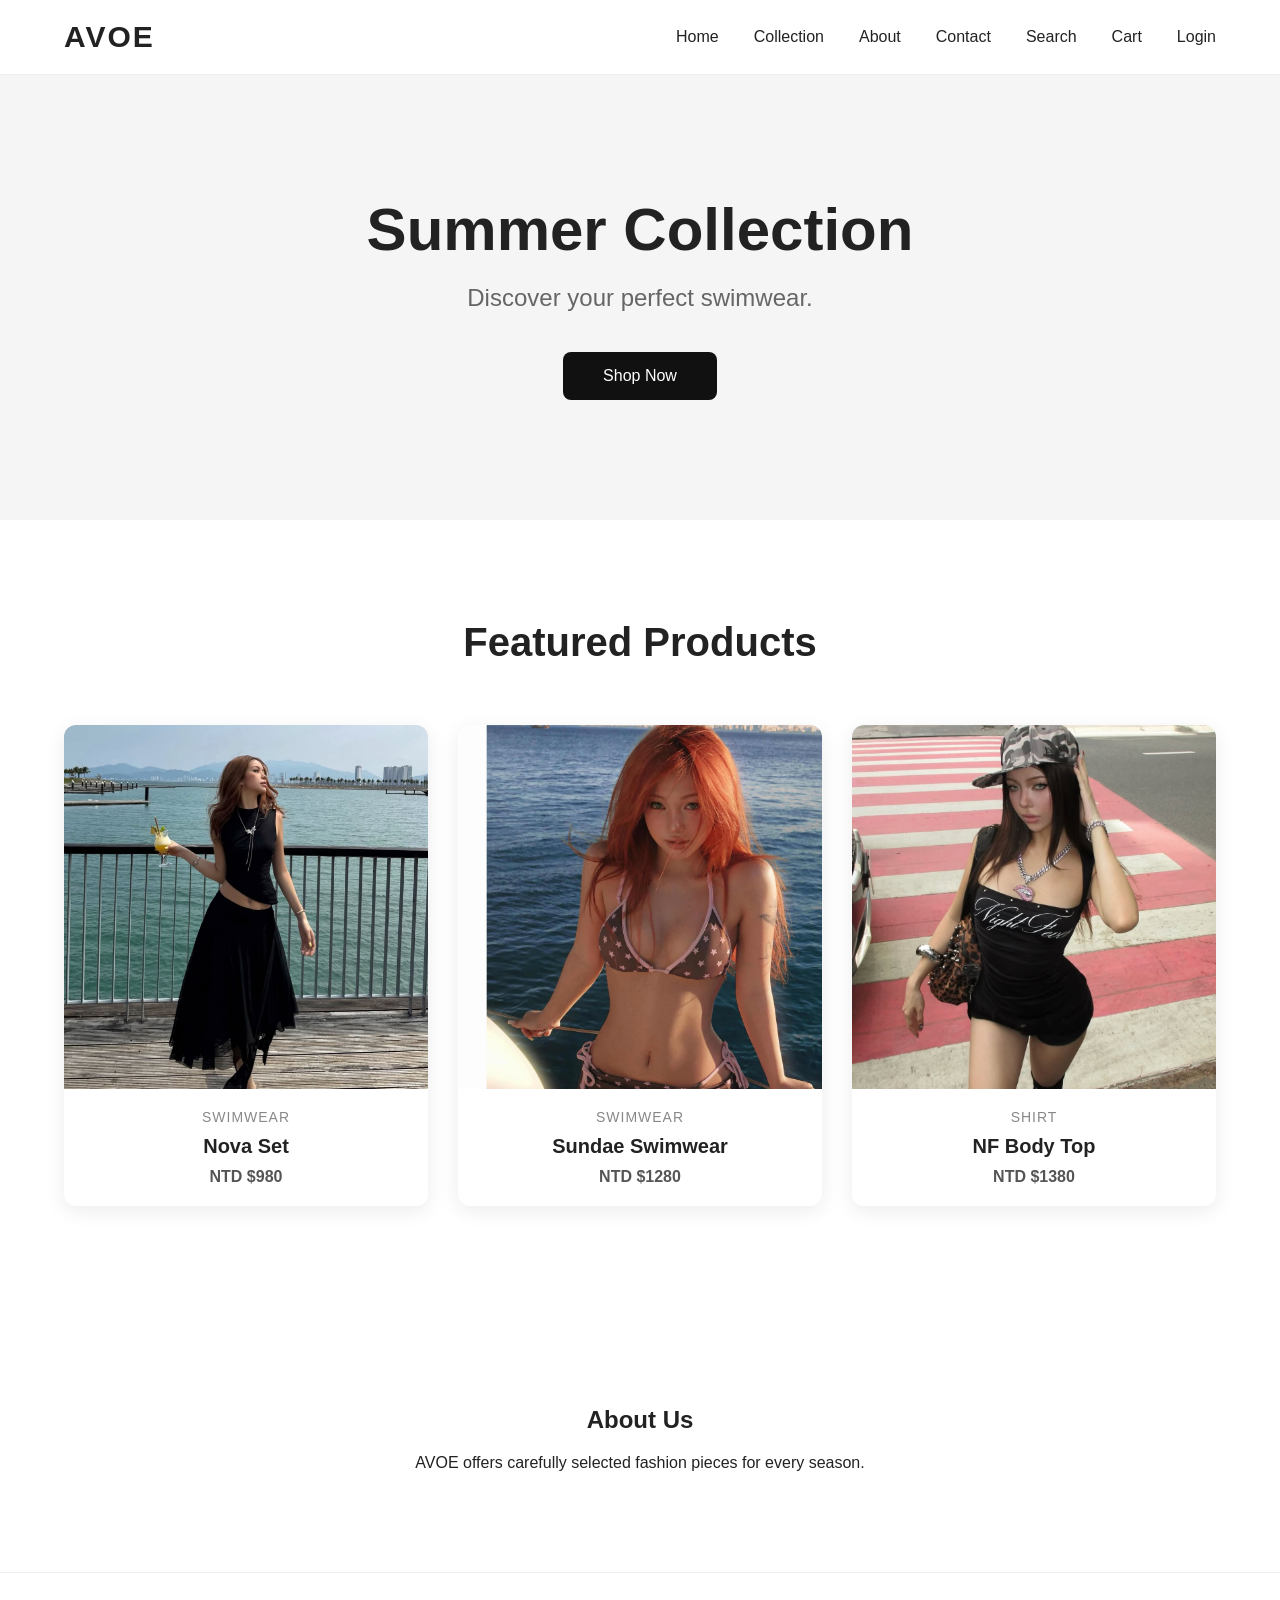
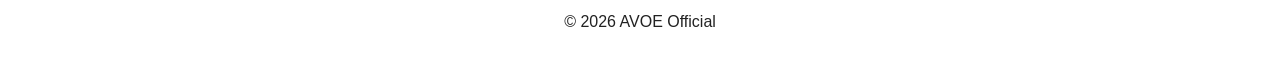
==== index.html @ a99ce990 "AVOE add HTML CSS JS" ====
<!DOCTYPE html>
<html lang="en">

<head>
	<meta charset="UTF-8">
	<meta name="viewport" content="width=device-width, initial-scale=1.0">

	<title>AVOE Redesign</title>

	<link rel="stylesheet" href="./css/style.css">
</head>

<body>
	<!-- ================= Header ================= -->
	<header class="header">
		<div class="container header-container">
			<div class="logo">
				AVOE
			</div>
			<nav class="navbar">
				<ul class="nav-links">
					<li><a href="#">Home</a></li>
					<li><a href="#">Collection</a></li>
					<li><a href="#">About</a></li>
					<li><a href="#">Contact</a></li>
					<li><a href="#">Search</a></li>
					<li><a href="#">Cart</a></li>
					<li><a href="#">Login</a></li>
				</ul>
			</nav>
		</div>
	</header>

	<!-- ================= Main ================= -->
	<main>
		<!-- Hero -->
		<section id="hero">
			<div class="container hero-container">
				<div class="hero-content">
					<h1>Summer Collection</h1>
					<p>
						Discover your perfect swimwear.
					</p>
					<a href="#" class="btn">
						Shop Now
					</a>
				</div>
			</div>
		</section>

		<!-- Featured -->
		<section id="featured">
			<div class="container">
				<h2>Featured Products</h2>
				<div class="product-grid" id="product-grid">

				</div>
			</div>
		</section>

		<!-- About -->
		<section id="about">
			<div class="container">
				<h2>About Us</h2>
				<p>
					AVOE offers carefully selected fashion pieces for every season.
				</p>
			</div>
		</section>
	</main>

	<!-- ================= Footer ================= -->
	<footer>
		<p>
			© 2026 AVOE Official
		</p>

	</footer>
	<script src="./js/main.js"></script>

</body>

</html>
---- css/style.css ----
/* Global setting */
*{
	margin:0;
	padding:0;
	box-sizing:border-box;
}

body{
	font-family:Arial, Helvetica, sans-serif;
	color:#222;
	background:#fff;
}

img{
	display:block;
	width:100%;
}

a{
	text-decoration:none;
	color:inherit;
}

ul{
	list-style:none;
}

/* container */
.container{
	width:90%;
	max-width:1200px;
	margin:auto;
}

/* header */
.header{
	border-bottom:1px solid #eee;
}

.header-container{
	display:flex;
	justify-content:space-between;
	align-items:center;
	padding:20px 0;
}

.logo{
	font-size:30px;
	font-weight:bold;
	letter-spacing:2px;
}

.nav-links{
	display:flex;
	gap:35px;
}

.nav-links a{
	transition:.3s;
}

.nav-links a:hover{
	color:#777;
}

/* hero */
#hero{
	background:#f5f5f5;
	padding:120px 0;
}

.hero-container{
	display:flex;
	justify-content:center;
}

.hero-content{
	text-align:center;
	max-width:700px;
}

.hero-content h1{
	font-size:60px;
	margin-bottom:20px;
}

.hero-content p{
	font-size:24px;
	color:#666;
	margin-bottom:40px;
}

/* botton */
.btn{
	display:inline-block;
	padding:15px 40px;
	background:#111;
	color:white;
	border-radius:8px;
	transition:.3s;
}

.btn:hover{
	background:#333;
}

/* featured */
#featured{
	padding:100px 0;
}

#featured h2{
	text-align:center;
	font-size:40px;
	margin-bottom:60px;
}

/* product card */
.product-grid{
	display:grid;
	grid-template-columns:repeat(3,1fr);
	gap:30px;
}

.product-card{
	background:white;
	border-radius:12px;
	overflow:hidden;
	box-shadow:0 5px 20px rgba(0,0,0,.08);
	transition:.3s;
}

.product-card:hover{
	transform:translateY(-8px);
}

.product-card img{
	aspect-ratio:1/1;
	object-fit:cover;
}

.product-category{
	text-align:center;
	font-size:14px;
	color:#888;
	letter-spacing:1px;
	text-transform:uppercase;
	margin-top:20px;
}

.product-title{
	text-align:center;
	margin:10px 0;
	font-size:20px;
}

.product-price{
	text-align:center;
	margin-bottom:20px;
	color:#555;
	font-weight:bold;
}

#about{
	padding:100px 0;
	text-align:center;
}

#about h2{
	margin-bottom:20px;
}

footer{
	padding:40px;
	text-align:center;
	border-top:1px solid #eee;
}

/* responvise change */
@media (max-width:992px){
	.product-grid{
		grid-template-columns:repeat(2,1fr);
	}
}

@media (max-width:768px){
	.header-container{
		flex-direction:column;
		gap:20px;
	}
	.nav-links{
		flex-wrap:wrap;
		justify-content:center;
		gap:15px;
	}
	.hero-content h1{
		/* font-size:42px; */
		/* 等比例縮放 */
		font-size: clamp(28px, 5vw, 42px);
	}
	.hero-content p{
		font-size:18px;
	}
	#featured h2{
		font-size: clamp(28px, 5vw, 42px);
	}
	.product-grid{
		grid-template-columns:1fr;
	}
}
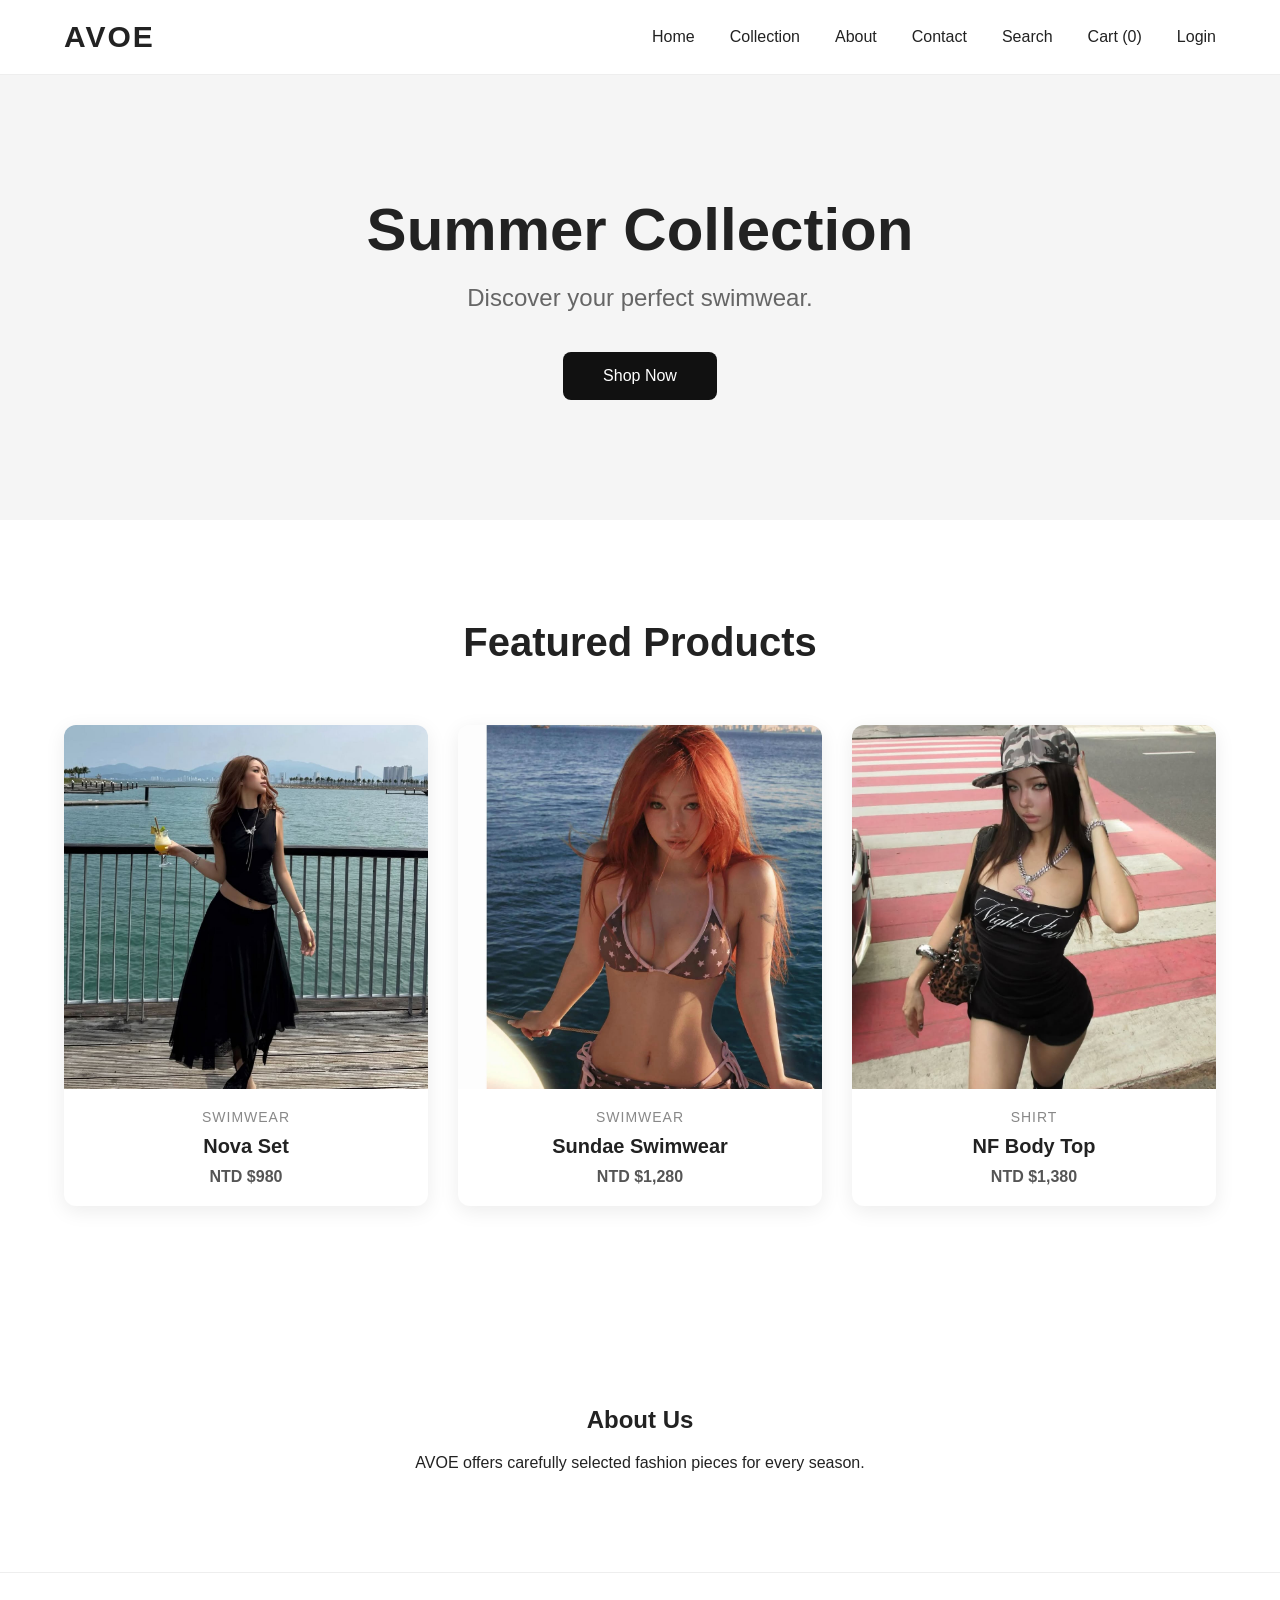
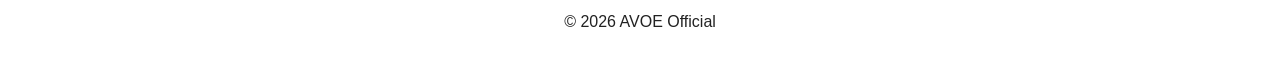
==== commit 1eee9b4b: "Finished Cart Number" ====
--- a/index.html
+++ b/index.html
@@ -24,7 +24,7 @@
 					<li><a href="#">About</a></li>
 					<li><a href="#">Contact</a></li>
 					<li><a href="#">Search</a></li>
-					<li><a href="#">Cart</a></li>
+					<li><a href="#">Cart (<span id="cart-count">0</span>) </a></li>
 					<li><a href="#">Login</a></li>
 				</ul>
 			</nav>
--- a/css/style.css
+++ b/css/style.css
@@ -140,11 +140,14 @@
 }
 
 .product-category{
-	text-align:center;
 	font-size:14px;
 	color:#888;
 	letter-spacing:1px;
 	text-transform:uppercase;
+}
+
+.product-card .product-category{
+	text-align:center;
 	margin-top:20px;
 }
 
@@ -155,12 +158,16 @@
 }
 
 .product-price{
-	text-align:center;
-	margin-bottom:20px;
 	color:#555;
 	font-weight:bold;
 }
 
+.product-card .product-price{
+	text-align:center;
+	margin-bottom:20px;
+	font-size:16px;
+}
+
 #about{
 	padding:100px 0;
 	text-align:center;
@@ -174,6 +181,186 @@
 	padding:40px;
 	text-align:center;
 	border-top:1px solid #eee;
+}
+
+/* ===================================================
+   Product Detail Page
+=================================================== */
+
+.product-page{
+	display:grid;
+	grid-template-columns:1fr 1fr;
+	gap:60px;
+	align-items:center;
+	padding:60px 0;
+}
+
+.product-image img{
+	width:100%;
+	border-radius:12px;
+	display:block;
+}
+
+.product-info{
+	display:flex;
+	flex-direction:column;
+	gap:20px;
+
+}
+
+.product-info h1{
+	font-size:42px;
+}
+
+.product-info .product-price{
+	text-align:left;
+	margin-bottom:0;
+	font-size:30px;
+	color:#222;
+}
+
+.product-info .product-category{
+	text-align:left;
+	margin-top:0;
+	letter-spacing:2px;
+}
+
+.product-description{
+	color:#666;
+	line-height:1.8;
+}
+
+/* Quantity */
+.quantity-selector{
+	display:flex;
+	align-items:center;
+	gap:20px;
+	margin:20px 0;
+}
+
+.quantity-selector button{
+	width:40px;
+	height:40px;
+	border:none;
+	background:#111;
+	color:white;
+	font-size:20px;
+	cursor:pointer;
+	transition:.3s;
+}
+
+/* 只有 disabled 的按鈕才變灰 */
+.quantity-selector button:disabled{
+	opacity:.4;
+	cursor:not-allowed;
+}
+
+/* 只有可以使用的按鈕才有 hover */
+.quantity-selector button:not(:disabled):hover{
+	background:#444;
+}
+
+.quantity-selector span{
+	font-size:22px;
+	font-weight:bold;
+}
+
+/* Add Cart */
+.add-cart-btn{
+	width:220px;
+	padding:16px;
+	background:#111;
+	color:white;
+	border:none;
+	cursor:pointer;
+	font-size:16px;
+	transition:.3s;
+}
+
+.add-cart-btn:hover{
+	background:#444;
+}
+
+/* ===================================================
+   Cart Page
+=================================================== */
+
+.cart-section{
+	padding:80px 0;
+	min-height:70vh;
+}
+
+.cart-title{
+	font-size:40px;
+	margin-bottom:50px;
+	text-align:center;
+}
+
+.cart-item{
+	display:grid;
+	grid-template-columns:180px 1fr;
+	gap:30px;
+	padding:30px 0;
+	border-bottom:1px solid #eee;
+}
+
+.cart-item-image img{
+	aspect-ratio:1/1;
+	object-fit:cover;
+	border-radius:8px;
+}
+
+.cart-item-info{
+	display:flex;
+	flex-direction:column;
+	align-items:flex-start;
+	justify-content:center;
+	gap:15px;
+}
+
+.cart-item-info h2{
+	font-size:22px;
+}
+
+.cart-quantity{
+	display:flex;
+	align-items:center;
+	gap:15px;
+}
+
+.cart-quantity button{
+	width:36px;
+	height:36px;
+	border:1px solid #ddd;
+	background:white;
+	cursor:pointer;
+	font-size:18px;
+}
+
+.remove-cart-item{
+	border:none;
+	background:none;
+	text-decoration:underline;
+	color:#777;
+	cursor:pointer;
+}
+
+.cart-summary{
+	display:flex;
+	justify-content:flex-end;
+	margin-top:40px;
+	font-size:24px;
+	font-weight:bold;
+}
+
+.empty-cart{
+	text-align:center;
+	padding:80px 0;
+}
+
+.empty-cart p{
+	font-size:20px;
+	margin-bottom:30px;
 }
 
 /* responvise change */
@@ -207,4 +394,39 @@
 	.product-grid{
 		grid-template-columns:1fr;
 	}
+	.product-page{
+		grid-template-columns:1fr;
+		gap:30px;
+	}
+
+	.product-info{
+		text-align:center;
+	}
+
+	.product-info h1{
+		font-size:32px;
+	}
+	.quantity-selector{
+		justify-content:center;
+	}
+	.add-cart-btn{
+		margin:0 auto;
+	}
+	.cart-item{
+		grid-template-columns:1fr;
+	}
+
+	.cart-item-image{
+		max-width:300px;
+		margin:0 auto;
+	}
+
+	.cart-item-info{
+		align-items:center;
+		text-align:center;
+	}
+
+	.cart-summary{
+		justify-content:center;
+	}
 }
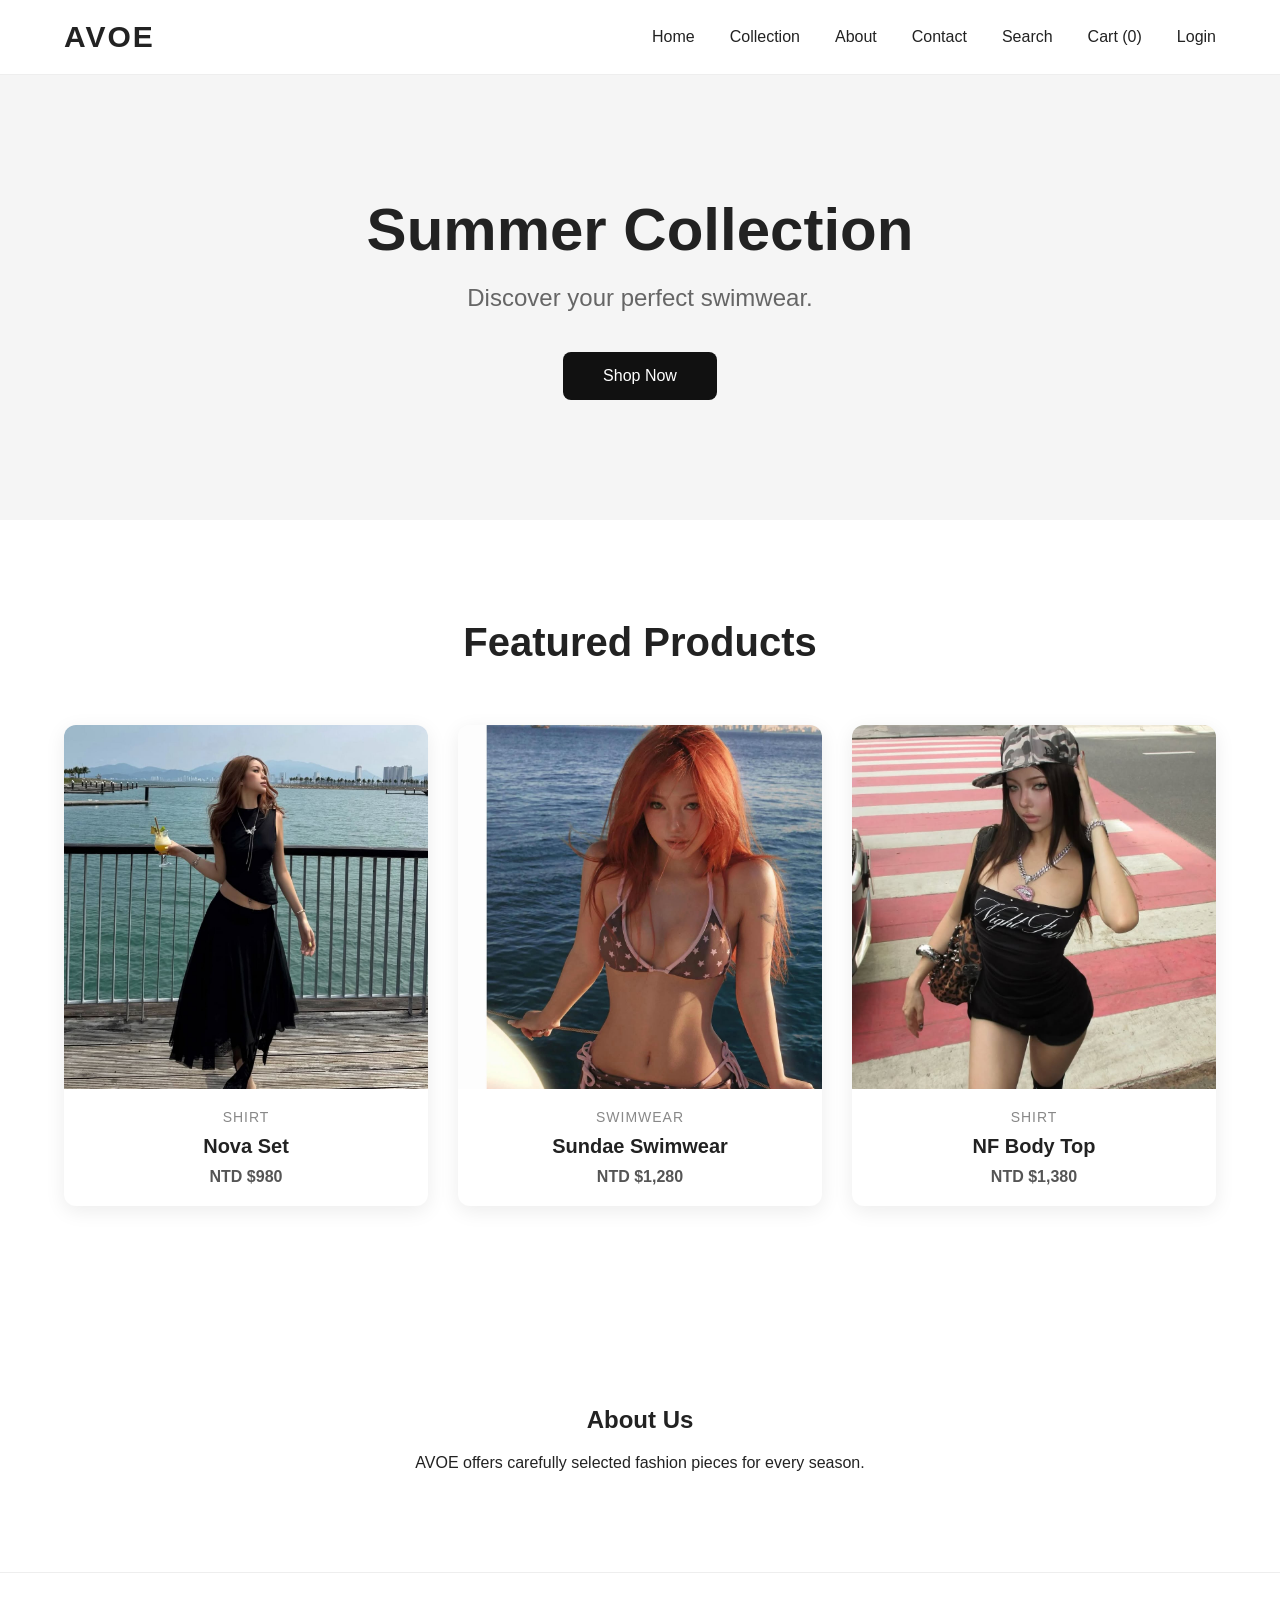
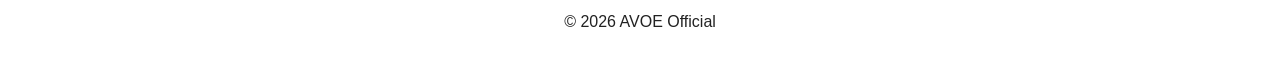
==== commit 390ba896: "use import function and remove duplicate code" ====
--- a/index.html
+++ b/index.html
@@ -19,13 +19,22 @@
 			</div>
 			<nav class="navbar">
 				<ul class="nav-links">
-					<li><a href="#">Home</a></li>
-					<li><a href="#">Collection</a></li>
-					<li><a href="#">About</a></li>
-					<li><a href="#">Contact</a></li>
-					<li><a href="#">Search</a></li>
-					<li><a href="#">Cart (<span id="cart-count">0</span>) </a></li>
-					<li><a href="#">Login</a></li>
+					<li><a href="./index.html">Home</a></li>
+
+					<li><a href="./collection.html">Collection</a></li>
+
+					<li><a href="#about">About</a></li>
+
+					<li><a href="#contact">Contact</a></li>
+
+					<li><a href="#search">Search</a></li>
+
+					<li>
+						<a href="./cart.html">
+							Cart (<span id="cart-count">0</span>)
+						</a>
+					</li>
+					<li><a href="#login">Login</a></li>
 				</ul>
 			</nav>
 		</div>
@@ -41,7 +50,7 @@
 					<p>
 						Discover your perfect swimwear.
 					</p>
-					<a href="#" class="btn">
+					<a href="./collection.html" class="btn">
 						Shop Now
 					</a>
 				</div>
@@ -76,7 +85,7 @@
 		</p>
 
 	</footer>
-	<script src="./js/main.js"></script>
+	<script type= "module" src="./js/main.js"></script>
 
 </body>
 
--- a/css/style.css
+++ b/css/style.css
@@ -363,6 +363,71 @@
 	margin-bottom:30px;
 }
 
+/* ===================================================
+   Collection Page
+=================================================== */
+
+.collection-section{
+	padding:80px 0;
+	min-height:70vh;
+}
+
+.collection-title{
+	text-align:center;
+	font-size:42px;
+	margin-bottom:40px;
+}
+
+.collection-controls{
+	display:flex;
+	flex-direction:column;
+	align-items:center;
+	gap:25px;
+	margin-bottom:50px;
+}
+
+#search-input{
+	width:100%;
+	max-width:500px;
+	padding:14px 18px;
+	border:1px solid #ddd;
+	font-size:16px;
+	outline:none;
+}
+
+#search-input:focus{
+	border-color:#111;
+}
+
+.category-filters{
+	display:flex;
+	flex-wrap:wrap;
+	justify-content:center;
+	gap:10px;
+}
+
+.filter-btn{
+	padding:10px 20px;
+	border:1px solid #111;
+	background:white;
+	color:#111;
+	cursor:pointer;
+	transition:.3s;
+}
+
+.filter-btn:hover,
+.filter-btn.active{
+	background:#111;
+	color:white;
+}
+
+.no-products{
+	grid-column:1 / -1;
+	text-align:center;
+	padding:80px 0;
+	color:#777;
+}
+
 /* responvise change */
 @media (max-width:992px){
 	.product-grid{
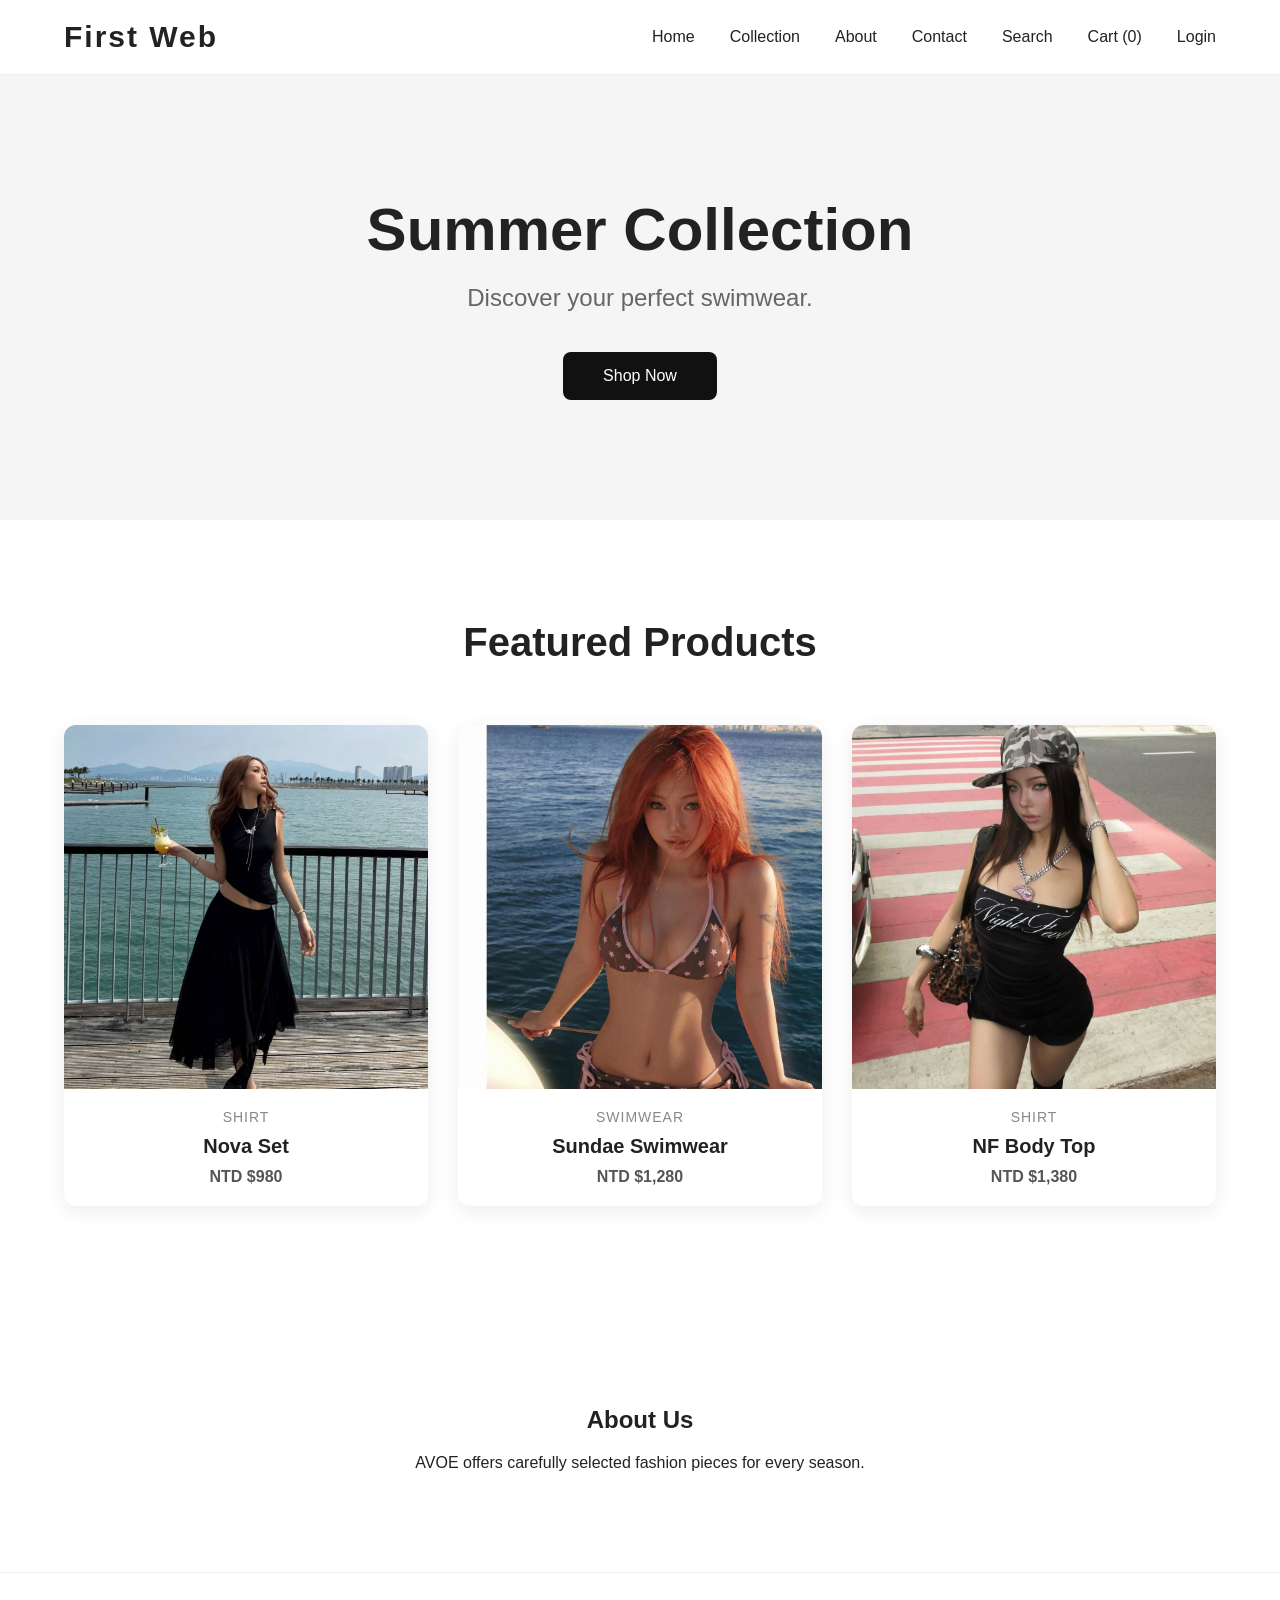
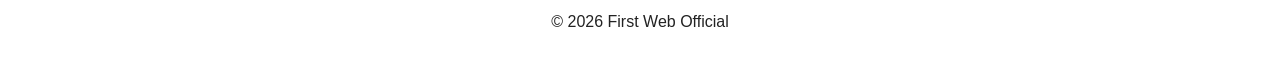
==== commit ea23f2b8: "change web name" ====
--- a/index.html
+++ b/index.html
@@ -15,8 +15,21 @@
 	<header class="header">
 		<div class="container header-container">
 			<div class="logo">
-				AVOE
+				First Web
 			</div>
+
+			<button
+				class="menu-toggle"
+				type="button"
+				aria-label="Toggle navigation menu"
+				aria-expanded="false"
+			>
+				<span></span>
+				<span></span>
+				<span></span>
+
+			</button>
+
 			<nav class="navbar">
 				<ul class="nav-links">
 					<li><a href="./index.html">Home</a></li>
@@ -27,7 +40,7 @@
 
 					<li><a href="#contact">Contact</a></li>
 
-					<li><a href="#search">Search</a></li>
+					<li><a href="./search.html">Search</a></li>
 
 					<li>
 						<a href="./cart.html">
@@ -81,7 +94,7 @@
 	<!-- ================= Footer ================= -->
 	<footer>
 		<p>
-			© 2026 AVOE Official
+			© 2026 First Web Official
 		</p>
 
 	</footer>
--- a/css/style.css
+++ b/css/style.css
@@ -23,6 +23,10 @@
 
 ul{
 	list-style:none;
+}
+
+html{
+	scroll-behavior:smooth;
 }
 
 /* container */
@@ -230,6 +234,123 @@
 	line-height:1.8;
 }
 
+/* ===================================================
+   Product Options
+=================================================== */
+
+.product-options{
+	display:flex;
+	flex-direction:column;
+	gap:24px;
+}
+
+.product-option-group{
+	display:flex;
+	flex-direction:column;
+	gap:12px;
+}
+
+.option-label{
+	font-size:16px;
+	font-weight:bold;
+	color:#222;
+}
+
+.size-options,
+.color-options{
+	display:flex;
+	flex-wrap:wrap;
+	gap:10px;
+}
+
+
+/* ================= Size Buttons ================= */
+.size-option{
+	width:48px;
+	height:48px;
+	padding:0;
+	border:1px solid #bbb;
+	border-radius:10px;
+	background:white;
+	color:#222;
+	font-family:inherit;
+	font-size:15px;
+	font-weight:bold;
+	cursor:pointer;
+	transition:
+		border-color .2s ease,
+		background-color .2s ease,
+		color .2s ease,
+		transform .2s ease;
+}
+
+.size-option:hover{
+	border-color:#222;
+	transform:translateY(-2px);
+}
+
+.size-option.active{
+	border-color:#111;
+	background:#111;
+	color:white;
+}
+
+.size-option:focus-visible{
+	outline:2px solid #222;
+	outline-offset:3px;
+}
+
+
+/* ================= Color Buttons ================= */
+.color-option{
+	width:44px;
+	height:44px;
+	padding:4px;
+	border:2px solid transparent;
+	border-radius:10px;
+	background:white;
+	cursor:pointer;
+	transition:
+		border-color .2s ease,
+		transform .2s ease;
+}
+
+.color-option:hover{
+	transform:translateY(-2px);
+}
+
+.color-option.active{
+	border-color:#111;
+}
+
+.color-option:focus-visible{
+	outline:2px solid #222;
+	outline-offset:3px;
+}
+
+.color-swatch{
+	display:block;
+	width:100%;
+	height:100%;
+	border:1px solid #ccc;
+	border-radius:6px;
+}
+
+/* 隱藏顏色名稱，按鈕仍有 aria-label */
+
+.color-name{
+	display:none;
+}
+
+/* ================= Option Error ================= */
+
+.option-error{
+	min-height:20px;
+	margin:0;
+	color:#c62828;
+	font-size:14px;
+}
+
 /* Quantity */
 .quantity-selector{
 	display:flex;
@@ -242,6 +363,7 @@
 	width:40px;
 	height:40px;
 	border:none;
+	border-radius:10px;
 	background:#111;
 	color:white;
 	font-size:20px;
@@ -272,6 +394,7 @@
 	background:#111;
 	color:white;
 	border:none;
+	border-radius:10px;
 	cursor:pointer;
 	font-size:16px;
 	transition:.3s;
@@ -322,6 +445,26 @@
 	font-size:22px;
 }
 
+.cart-item-options{
+	display:flex;
+	flex-wrap:wrap;
+	gap:8px;
+}
+
+.cart-item-option{
+	padding:6px 10px;
+	border:1px solid #ddd;
+	border-radius:6px;
+	background-color:#f7f7f7;
+	color:#555;
+	font-size:14px;
+}
+
+.cart-item-option span{
+	color:#222;
+	font-weight:bold;
+}
+
 .cart-quantity{
 	display:flex;
 	align-items:center;
@@ -332,6 +475,7 @@
 	width:36px;
 	height:36px;
 	border:1px solid #ddd;
+	border-radius:10px;
 	background:white;
 	cursor:pointer;
 	font-size:18px;
@@ -366,6 +510,13 @@
 /* ===================================================
    Collection Page
 =================================================== */
+/* 限制 Collection 商品區域寬度 */
+#collection-grid{
+	width:100%;
+	max-width:1050px;
+	margin-left:auto;
+	margin-right:auto;
+}
 
 .collection-section{
 	padding:80px 0;
@@ -421,11 +572,212 @@
 	color:white;
 }
 
+/* Collection Sort */
+
+.collection-sort{
+	display:flex;
+	align-items:center;
+	gap:12px;
+}
+
+.collection-sort label{
+	color:#555;
+	font-size:15px;
+	font-weight:bold;
+}
+
+.collection-sort select{
+	min-width:200px;
+	padding:11px 38px 11px 14px;
+	border:1px solid #ccc;
+	border-radius:4px;
+	background-color:white;
+	color:#222;
+	font-family:inherit;
+	font-size:15px;
+	cursor:pointer;
+	transition:
+		border-color .3s ease,
+		box-shadow .3s ease;
+}
+
+.collection-sort select:hover{
+	border-color:#777;
+}
+
+.collection-sort select:focus{
+	border-color:#111;
+	box-shadow:0 0 0 3px rgba(0,0,0,.1);
+	outline:none;
+}
+
+/* Collection Result Count */
+
+.collection-status{
+	min-height:20px;
+	color:#666;
+	font-size:15px;
+	text-align:center;
+}
+
 .no-products{
 	grid-column:1 / -1;
 	text-align:center;
 	padding:80px 0;
 	color:#777;
+}
+.menu-toggle{
+	display:none;
+	background:none;
+	border:none;
+	cursor:pointer;
+	padding:5px;
+}
+
+.menu-toggle span{
+	display:block;
+	width:25px;
+	height:2px;
+	background:#222;
+	margin:5px 0;
+	transition:.3s;
+}
+
+.menu-toggle.active span:nth-child(1){
+	transform:translateY(7px) rotate(45deg);
+}
+
+.menu-toggle.active span:nth-child(2){
+	opacity:0;
+}
+
+.menu-toggle.active span:nth-child(3){
+	transform:translateY(-7px) rotate(-45deg);
+}
+
+/* ================= Search Page ================= */
+
+.search-page {
+	padding: 80px 0;
+	min-height: 70vh;
+}
+
+.search-header {
+	max-width: 700px;
+	margin: 0 auto 50px;
+	text-align: center;
+}
+
+.search-header h1 {
+	margin-bottom: 30px;
+	font-size: 42px;
+	line-height: 1.2;
+}
+
+.search-input {
+	width: 100%;
+	padding: 16px 20px;
+	border: 1px solid #cccccc;
+	border-radius: 4px;
+	background-color: #ffffff;
+	font-family: inherit;
+	font-size: 16px;
+	color: #222222;
+	transition:
+		border-color 0.3s ease,
+		box-shadow 0.3s ease;
+}
+
+.search-input::placeholder {
+	color: #888888;
+}
+
+.search-input:focus {
+	border-color: #222222;
+	box-shadow: 0 0 0 3px rgb(0 0 0 / 10%);
+	outline: none;
+}
+
+.search-status {
+	min-height: 24px;
+	margin-bottom: 30px;
+	color: #666666;
+	font-size: 15px;
+	text-align: center;
+}
+
+/* 隱藏文字，但仍保留給螢幕使用 */
+.visually-hidden {
+	position: absolute;
+	width: 1px;
+	height: 1px;
+	padding: 0;
+	margin: -1px;
+	overflow: hidden;
+	clip: rect(0, 0, 0, 0);
+	white-space: nowrap;
+	border: 0;
+}
+
+/* ================= Product Image Gallery ================= */
+
+.product-image {
+	min-width: 0;
+}
+
+.main-image-wrapper {
+	width: 100%;
+	aspect-ratio: 4 / 5;
+	overflow: hidden;
+	background-color: #f5f5f5;
+}
+
+.main-image-wrapper img {
+	display: block;
+	width: 100%;
+	height: 100%;
+	object-fit: cover;
+}
+
+.product-thumbnails {
+	display: grid;
+	grid-template-columns: repeat(5, minmax(0, 1fr));
+	gap: 10px;
+	margin-top: 12px;
+}
+
+.thumbnail-button {
+	padding: 0;
+	overflow: hidden;
+	border: 2px solid transparent;
+	background: none;
+	aspect-ratio: 4 / 5;
+	cursor: pointer;
+	opacity: 0.65;
+	transition:
+		border-color 0.3s ease,
+		opacity 0.3s ease;
+}
+
+.thumbnail-button img {
+	display: block;
+	width: 100%;
+	height: 100%;
+	object-fit: cover;
+}
+
+.thumbnail-button:hover {
+	opacity: 1;
+}
+
+.thumbnail-button.active {
+	border-color: #222222;
+	opacity: 1;
+}
+
+.thumbnail-button:focus-visible {
+	outline: 2px solid #222222;
+	outline-offset: 3px;
 }
 
 /* responvise change */
@@ -433,32 +785,75 @@
 	.product-grid{
 		grid-template-columns:repeat(2,1fr);
 	}
+	#collection-grid{
+		max-width:720px;
+	}
 }
 
 @media (max-width:768px){
+
 	.header-container{
+		position:relative;
+		flex-direction:row;
+		justify-content:space-between;
+		align-items:center;
+	}
+
+	.menu-toggle{
+		display:block;
+	}
+
+	.navbar{
+		display:none;
+		position:absolute;
+		top:100%;
+		left:0;
+		width:100%;
+		background:#fff;
+		border-top:1px solid #eee;
+		z-index:1000;
+	}
+
+	.navbar.active{
+		display:block;
+	}
+
+	.nav-links{
 		flex-direction:column;
-		gap:20px;
-	}
-	.nav-links{
-		flex-wrap:wrap;
-		justify-content:center;
-		gap:15px;
-	}
+		align-items:center;
+		gap:0;
+		padding:20px 0;
+	}
+
+	.nav-links li{
+		width:100%;
+		text-align:center;
+	}
+
+	.nav-links a{
+		display:block;
+		padding:15px 20px;
+	}
+
+
+	/* 原本其他 Responsive */
+
 	.hero-content h1{
-		/* font-size:42px; */
-		/* 等比例縮放 */
-		font-size: clamp(28px, 5vw, 42px);
-	}
+		font-size:clamp(28px, 5vw, 42px);
+	}
+
 	.hero-content p{
 		font-size:18px;
 	}
+
 	#featured h2{
-		font-size: clamp(28px, 5vw, 42px);
-	}
+		font-size:clamp(28px, 5vw, 42px);
+	}
+
 	.product-grid{
 		grid-template-columns:1fr;
 	}
+
 	.product-page{
 		grid-template-columns:1fr;
 		gap:30px;
@@ -471,27 +866,160 @@
 	.product-info h1{
 		font-size:32px;
 	}
+
 	.quantity-selector{
 		justify-content:center;
 	}
+
 	.add-cart-btn{
 		margin:0 auto;
 	}
-	.cart-item{
-		grid-template-columns:1fr;
-	}
-
-	.cart-item-image{
+	.search-page {
+		padding: 50px 0;
+	}
+
+	.search-header {
+		margin-bottom: 35px;
+	}
+
+	.search-header h1 {
+		margin-bottom: 20px;
+		font-size: 32px;
+	}
+
+	.search-input {
+		padding: 14px 16px;
+		font-size: 16px;
+	}
+
+	.search-status {
+		margin-bottom: 25px;
+	}
+	.product-thumbnails {
+		display: flex;
+		gap: 8px;
+		overflow-x: auto;
+		padding-bottom: 8px;
+		scroll-snap-type: x mandatory;
+	}
+
+	.thumbnail-button {
+		flex: 0 0 72px;
+		scroll-snap-align: start;
+	}
+	.product-info {
+		width: 100%;
+		text-align: left;
+	}
+
+	.product-info h1,
+	.product-info .product-category,
+	.product-info .product-price {
+		margin-left: 0;
+		margin-right: 0;
+		text-align: left;
+	}
+
+	#collection-grid{
+		width:88%;
+		max-width:330px;
+		margin-left:auto;
+		margin-right:auto;
+	}
+
+/* ================= Mobile Collection ================= */
+
+	.collection-section{
+		padding:50px 0;
+	}
+
+	.collection-title{
+		font-size:34px;
+		margin-bottom:30px;
+	}
+
+	/* 控制區不要貼近手機兩側 */
+
+	.collection-controls{
+		width:calc(100% - 32px);
+		max-width:520px;
+		margin:0 auto 40px;
+		align-items:flex-start;
+		gap:20px;
+	}
+
+	/* 搜尋框 */
+
+	#search-input{
+		width:100%;
+		max-width:none;
+		padding:13px 16px;
+		border-radius:4px;
+	}
+
+	/* 分類改成可橫向滑動 */
+
+	.category-filters{
+		width:100%;
+		display:flex;
+		flex-wrap:nowrap;
+		justify-content:flex-start;
+		gap:10px;
+		overflow-x:auto;
+		padding:2px 2px 8px;
+		scrollbar-width:none;
+	}
+
+	.category-filters::-webkit-scrollbar{
+		display:none;
+	}
+
+	.filter-btn{
+		flex:0 0 auto;
+		min-width:auto;
+		padding:10px 18px;
+		border-radius:999px;
+		white-space:nowrap;
+	}
+
+	/* 排序選單不再填滿整行 */
+
+	.collection-sort{
+		display:flex;
+		flex-direction:column;
+		align-items:flex-start;
+		gap:8px;
+	}
+
+	.collection-sort select{
+		width:240px;
+		max-width:100%;
+		min-width:0;
+		padding:11px 36px 11px 14px;
+	}
+
+	.collection-status{
+		width:100%;
+		text-align:left;
+	}
+
+	/* 商品卡片 */
+
+	#collection-grid{
+		width:100%;
 		max-width:300px;
-		margin:0 auto;
-	}
-
-	.cart-item-info{
-		align-items:center;
-		text-align:center;
-	}
-
-	.cart-summary{
-		justify-content:center;
+		margin-left:auto;
+		margin-right:auto;
+	}
+
+	/* 顯示完整圖片，不進行裁切 */
+
+	#collection-grid .product-card img{
+		width:100%;
+		height:auto;
+		aspect-ratio:4 / 5;
+		object-fit:contain;
+		object-position:center;
+		background-color:#f5f5f5;
 	}
 }
